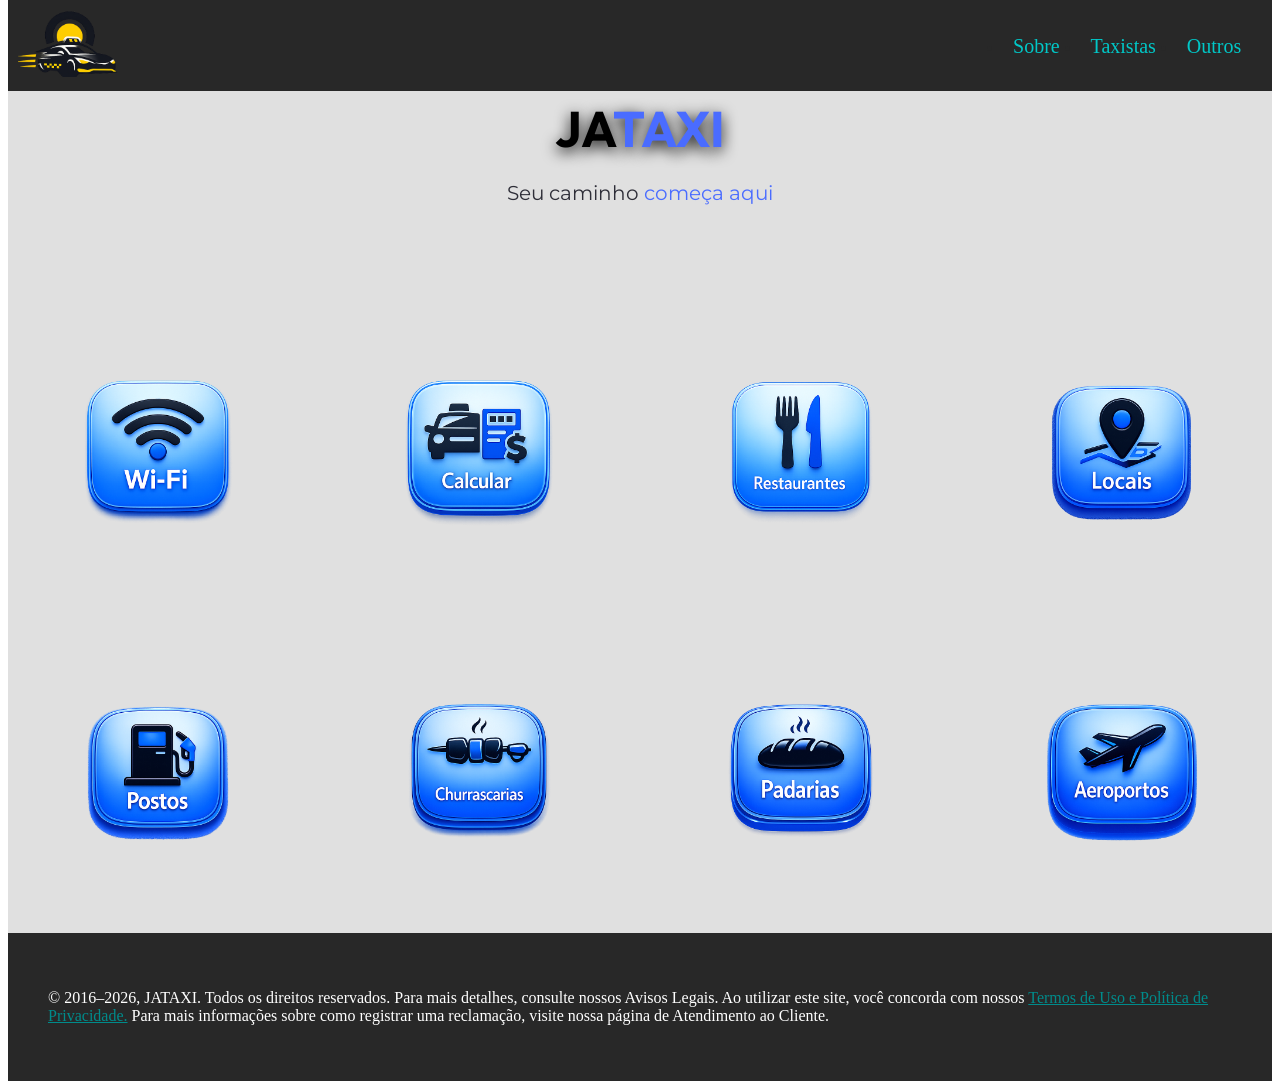
==== Jailton/Index.html @ 851be9f7 "Commit" ====
<!DOCTYPE html>
<html lang="en">
<head>
    <meta charset="UTF-8">
    <meta name="viewport" content="width=device-width, initial-scale=1.0">
    <title>JATAXI</title>
    <link rel="stylesheet" href="Index.css">
    <style>
    @import url('https://fonts.googleapis.com/css2?family=Montserrat:ital,wght@0,100..900;1,100..900&display=swap');
    @import url('https://fonts.googleapis.com/css2?family=Montserrat:ital,wght@0,100..900;1,100..900&family=Outfit:wght@100..900&display=swap');
    </style>
</head>
<body>
    <section class="cima">
        <nav class="topo">
        <div>
        <img src="Taxi.png" alt="" style="width: 100px;">
        </div>
        <div class="lista">
        <ul>
            <li><a href="Sobre.html">Sobre</a></li>
            <li><a href="taxistas.html">Taxistas</a></li>
            <li><a href="Outros.html">Outros</a></li>
        </ul>
        </div>
        </nav>

        <br><br><br><br>

        <div class="titulo">
        <h1 class="title">JA<span>TAXI</span></h1>
        <p class="sub">Seu caminho<span> começa aqui</span></p>
        </div>

        <nav class="botões">
        <div><a href="Wifi.html"><img src="Wifi.png" alt="" style="width: 300px;"></a></div>

        <div><a href="Calcular.html"><img src="Calcular.png" alt="" style="width: 300px;"></a></div>

        <div><a href=""><img src="Restaurantes.png" alt="" style="width: 300px;"></a></div>

        <div><a href="locais.html"><img src="Local.png" style="width: 300px;"></a></div>

        <div><a href=""><img src="Postos.png" alt="" style="width: 300px;"></a></div>

        <div><a href=""><img src="Churrascaria.png" alt="" style="width: 300px;"></a></div>

        <div><a href="padarias.html"><img src="Padaria.png" alt="" style="width: 300px;"></a></div>

        <div><a href="aeroportos.html"><img src="Aeroportos.png" alt="" style="width: 300px;"></a></div>
    
        </nav>
    </section>

    <section class="baixo">
        <p>© 2016–2026, JATAXI. Todos os direitos reservados.
            Para mais detalhes, consulte nossos Avisos Legais. Ao utilizar este site, você concorda com nossos <a href="Termos.html">Termos de Uso e Política de Privacidade.</a>
            Para mais informações sobre como registrar uma reclamação, visite nossa página de Atendimento ao Cliente.
</p>
    </section>

</body>
</html>
---- Jailton/Index.css ----
.cima{
    background-color: rgb(224, 224, 224);
}

.topo{
    display: flex;
    justify-content: space-between;
    background-color: rgb(40, 40, 40);
    margin-top: -8px;
    padding: 10px;
    width: 97.2%;
    position: fixed;
}

.lista ul{
    display: flex;
    justify-content: space-evenly;
    align-items: center;
    width: 270px;
    margin-top: 25px;
    color: rgb(40, 40, 40);
}

.lista ul li a{
    font-size: 20px;
    border-radius: 30px;
    padding: 10px;
    color: rgb(1, 199, 199);
    text-decoration: none;
}

.lista ul li a:hover{
    font-size: 20px;
    color: blueviolet;
    text-decoration: underline;
}

.titulo{
    margin-top: -25px;
}

.title{
    text-align: center;
    font-size: 50px;
    font-family: "Montserrat", sans-serif;
    text-shadow: 0px 4px 15px black;
    font-family: "Outfit", sans-serif;
}

.title span{
    color: rgb(74, 108, 255);
}

.sub{
    margin-top: -20px;
    text-align: center;
    font-family: "Montserrat", sans-serif;
    color: rgb(46, 46, 56);
    font-size: 20px;
}

.sub span{
    color: rgb(74, 108, 255);
}

.botões{
    display: flex;
    flex-wrap: wrap;
    gap: 20px;
    justify-content: space-between;
    margin-top: 100px;
}

.botões div img{
    border-radius: 60px;
}

.botões div img:hover{
    background-color: rgba(128, 128, 128, 0.493);
    transition: 0.3s;
    margin-top: -15px;
}

.baixo{
    padding: 40px;
    background-color: rgb(40, 40, 40);
    color: white;
}

.baixo p a{
    color: darkcyan;
}
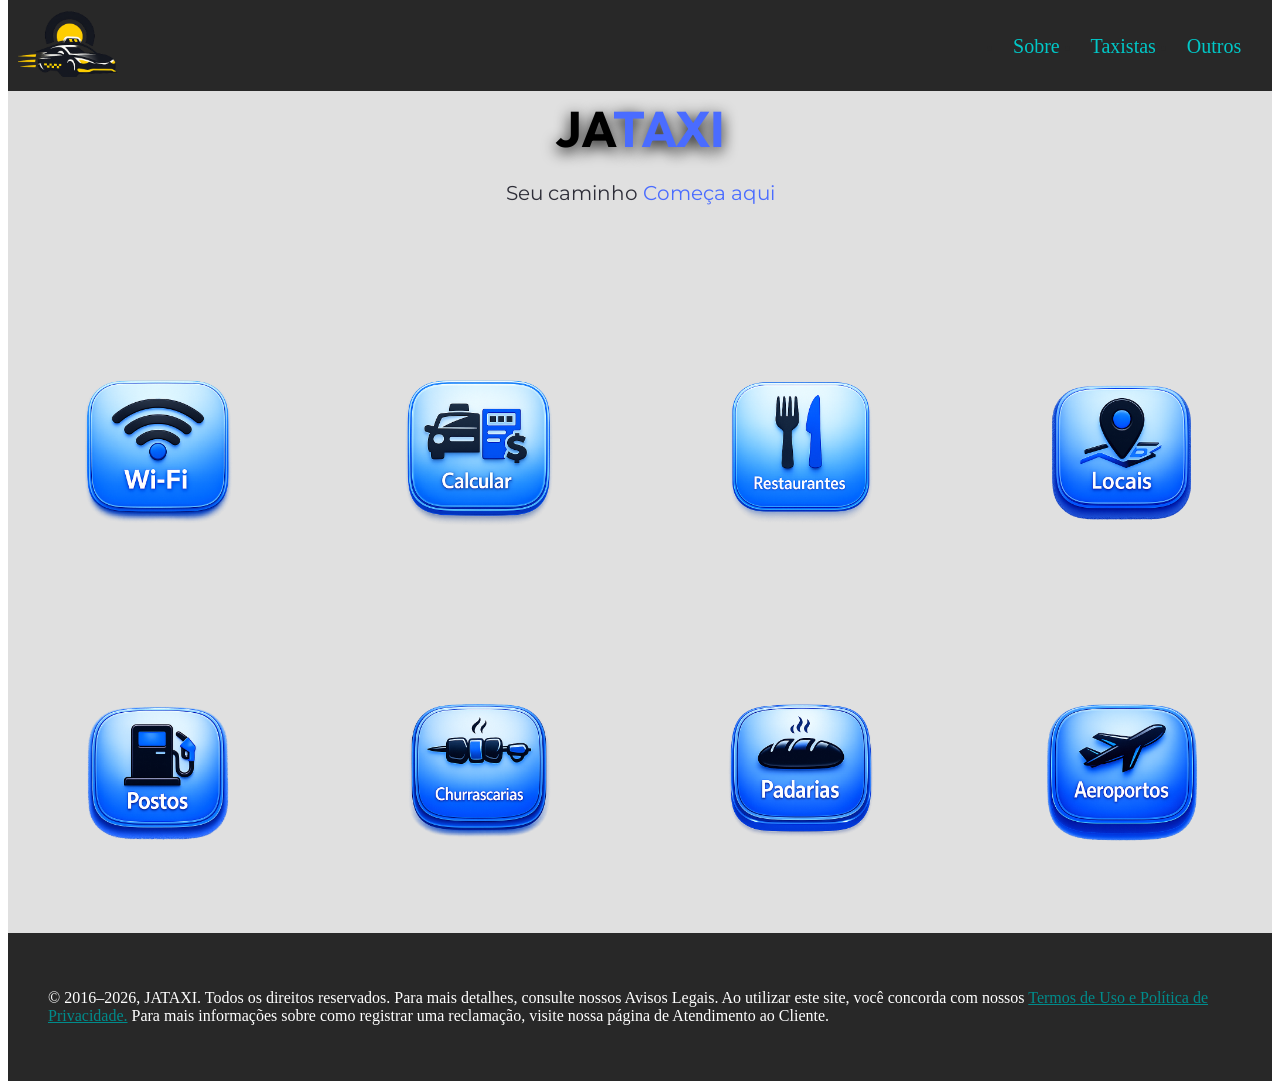
==== commit 50dad9aa: "mudei o i do index" ====
--- a/Jailton/Index.html
+++ b/Jailton/Index.html
@@ -29,7 +29,7 @@
 
         <div class="titulo">
         <h1 class="title">JA<span>TAXI</span></h1>
-        <p class="sub">Seu caminho<span> começa aqui</span></p>
+        <p class="sub">Seu caminho<span> Começa aqui</span></p>
         </div>
 
         <nav class="botões">
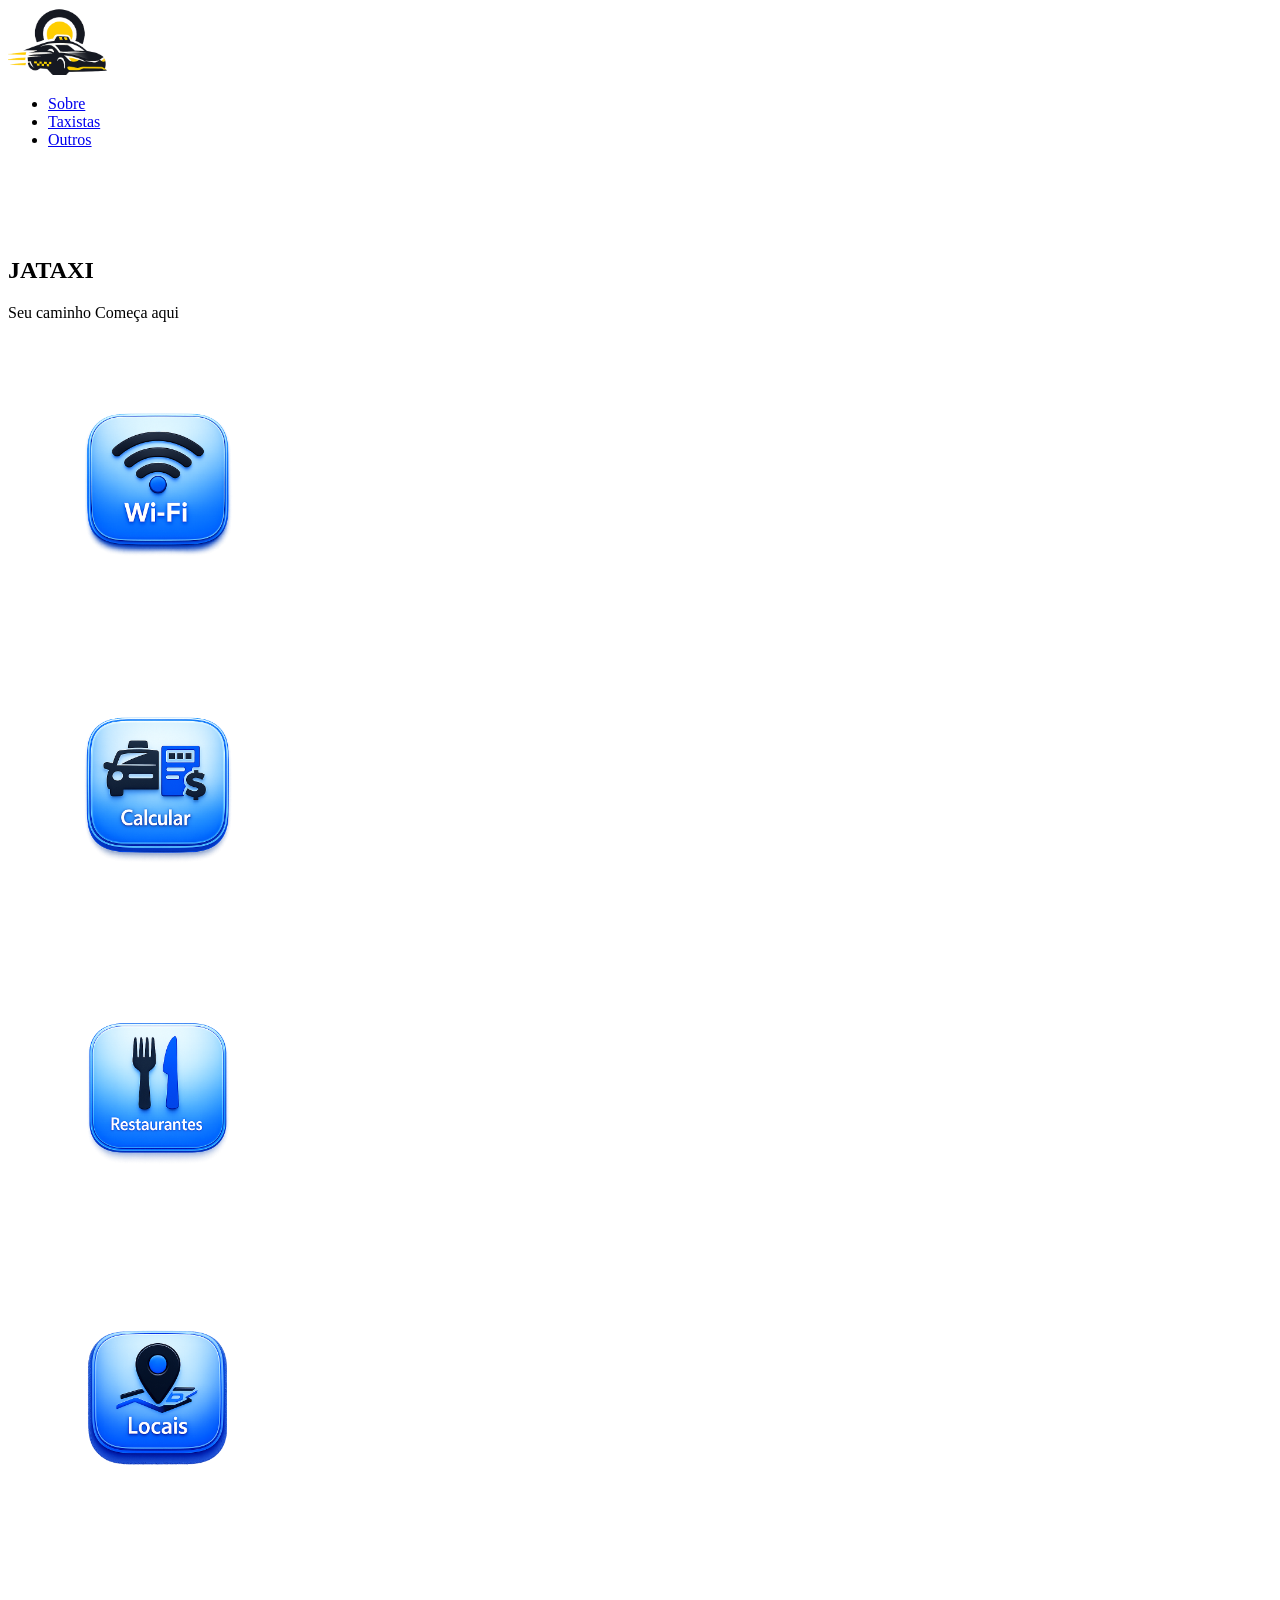
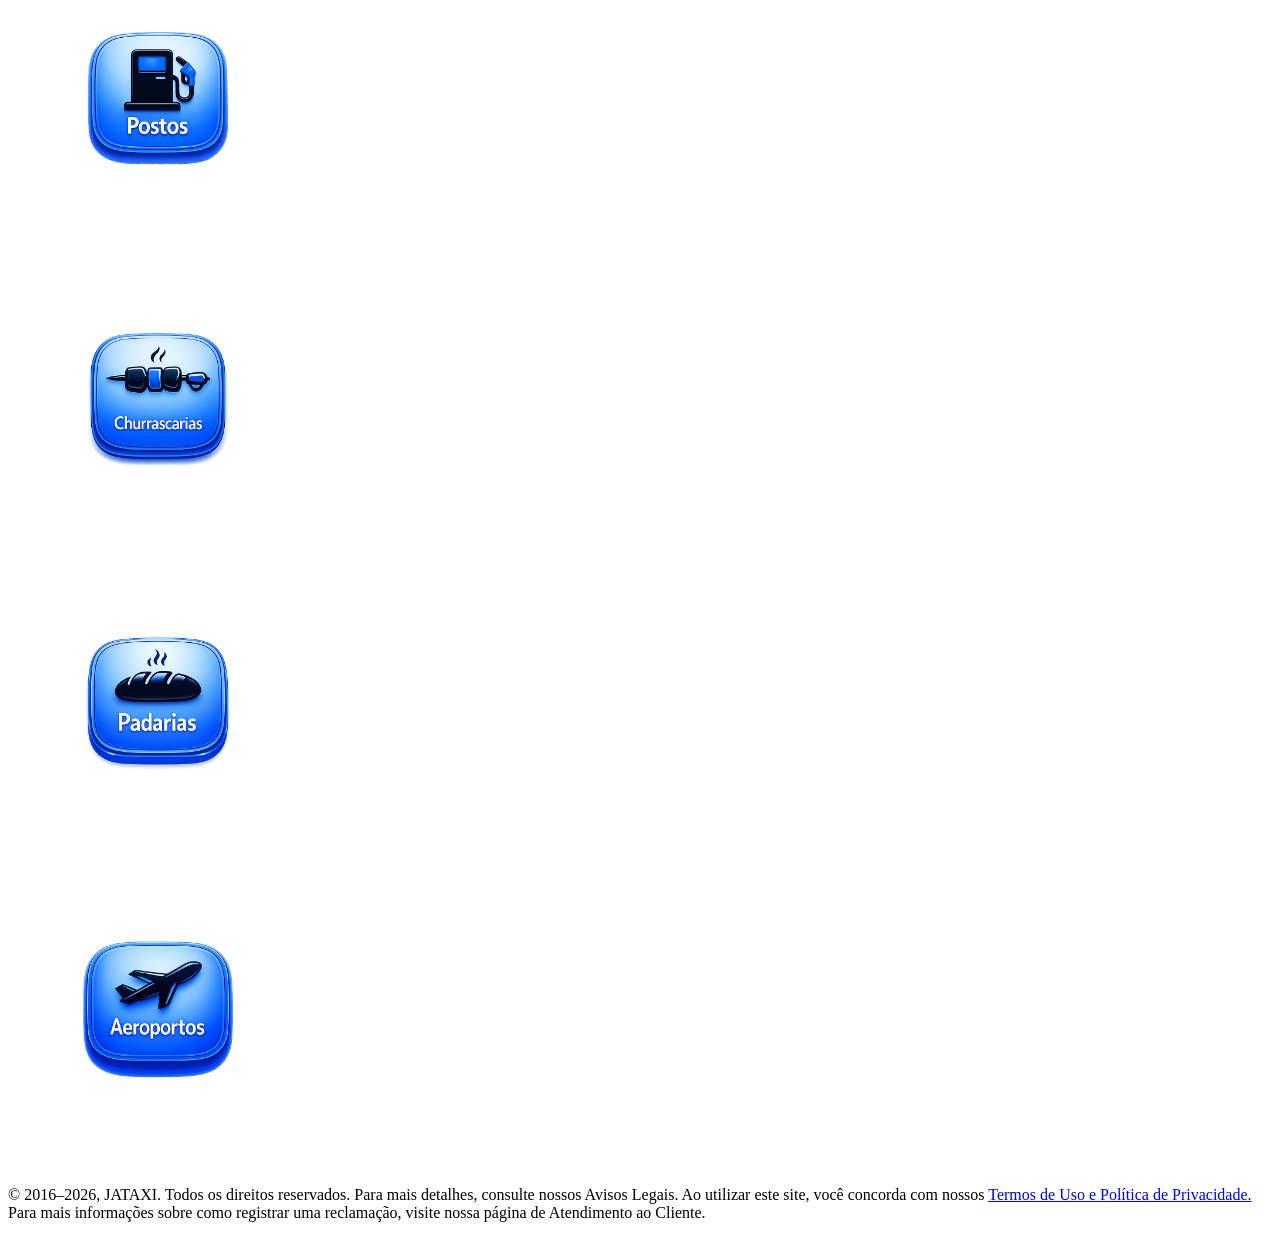
==== commit 1464342a: "Commit" ====
--- a/Jailton/Index.html
+++ b/Jailton/Index.html
@@ -4,7 +4,7 @@
     <meta charset="UTF-8">
     <meta name="viewport" content="width=device-width, initial-scale=1.0">
     <title>JATAXI</title>
-    <link rel="stylesheet" href="Index.css">
+    <link rel="stylesheet" href="index.css">
     <style>
     @import url('https://fonts.googleapis.com/css2?family=Montserrat:ital,wght@0,100..900;1,100..900&display=swap');
     @import url('https://fonts.googleapis.com/css2?family=Montserrat:ital,wght@0,100..900;1,100..900&family=Outfit:wght@100..900&display=swap');
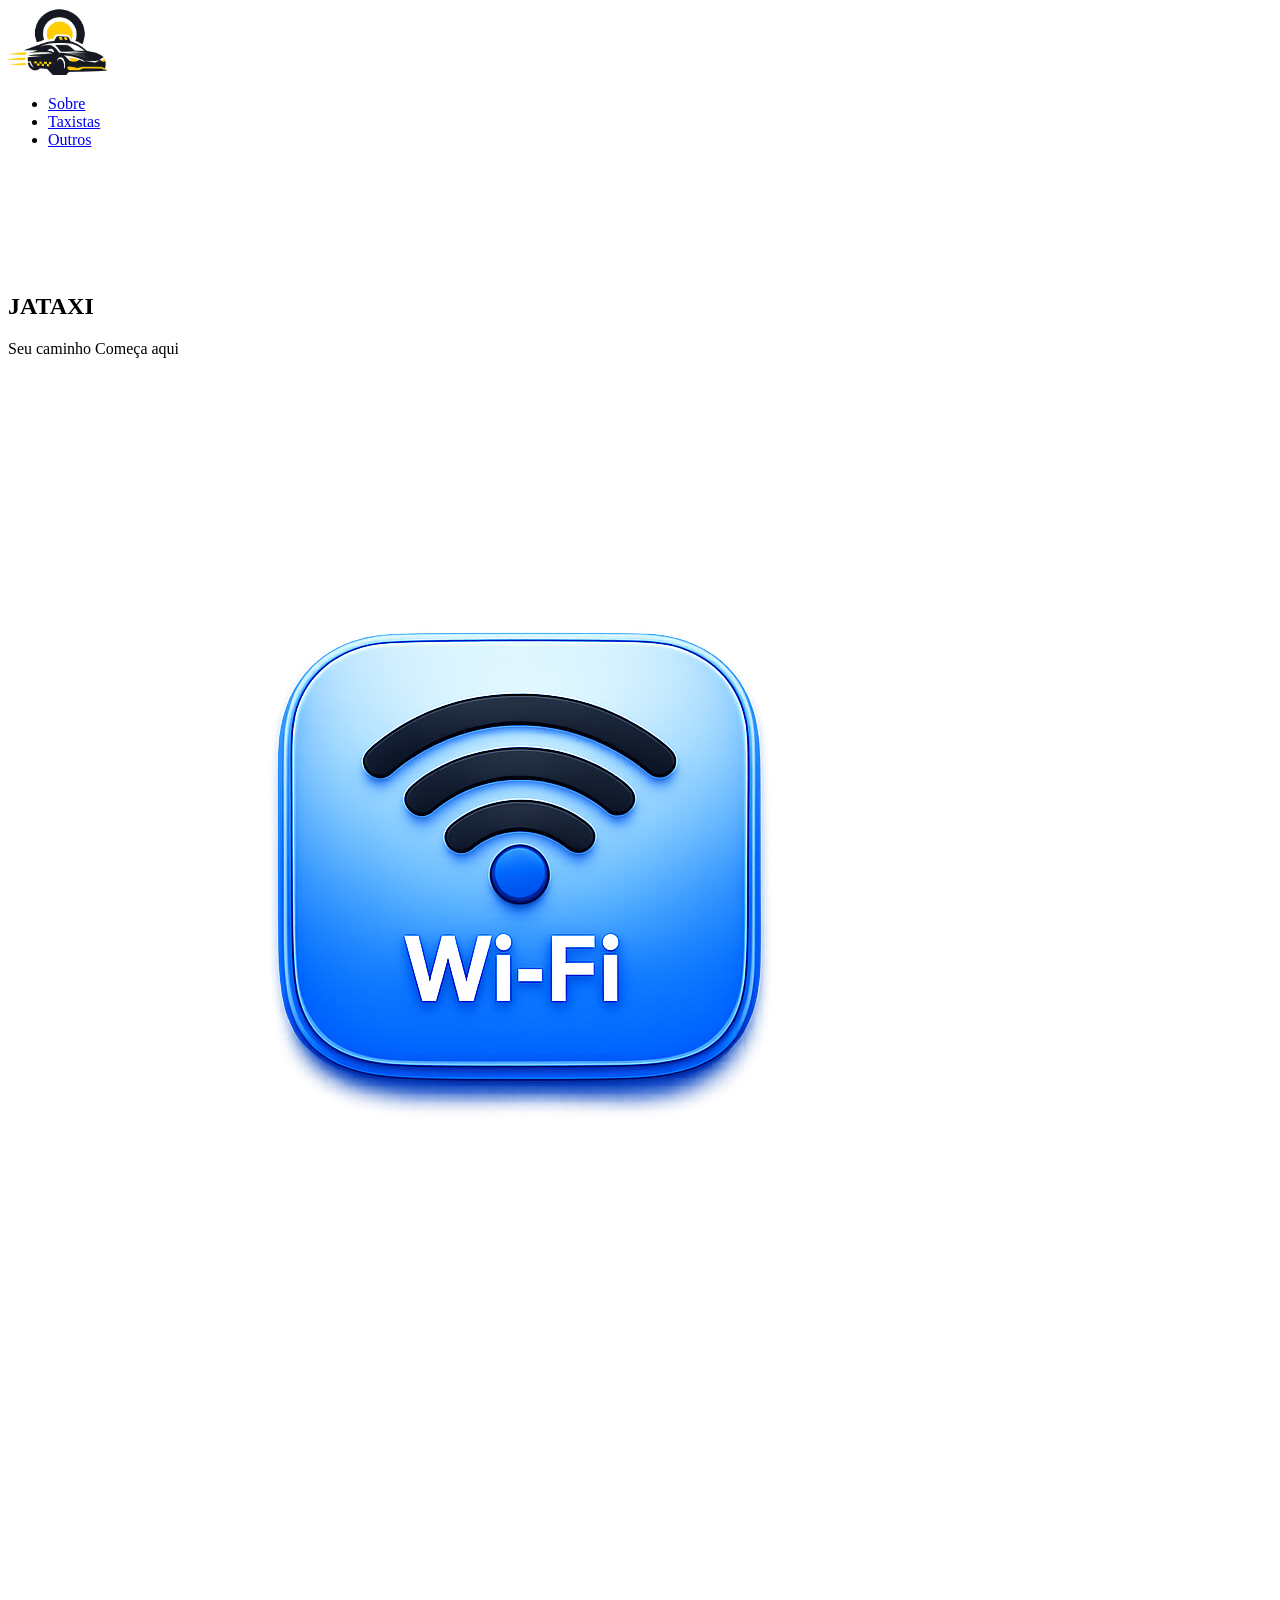
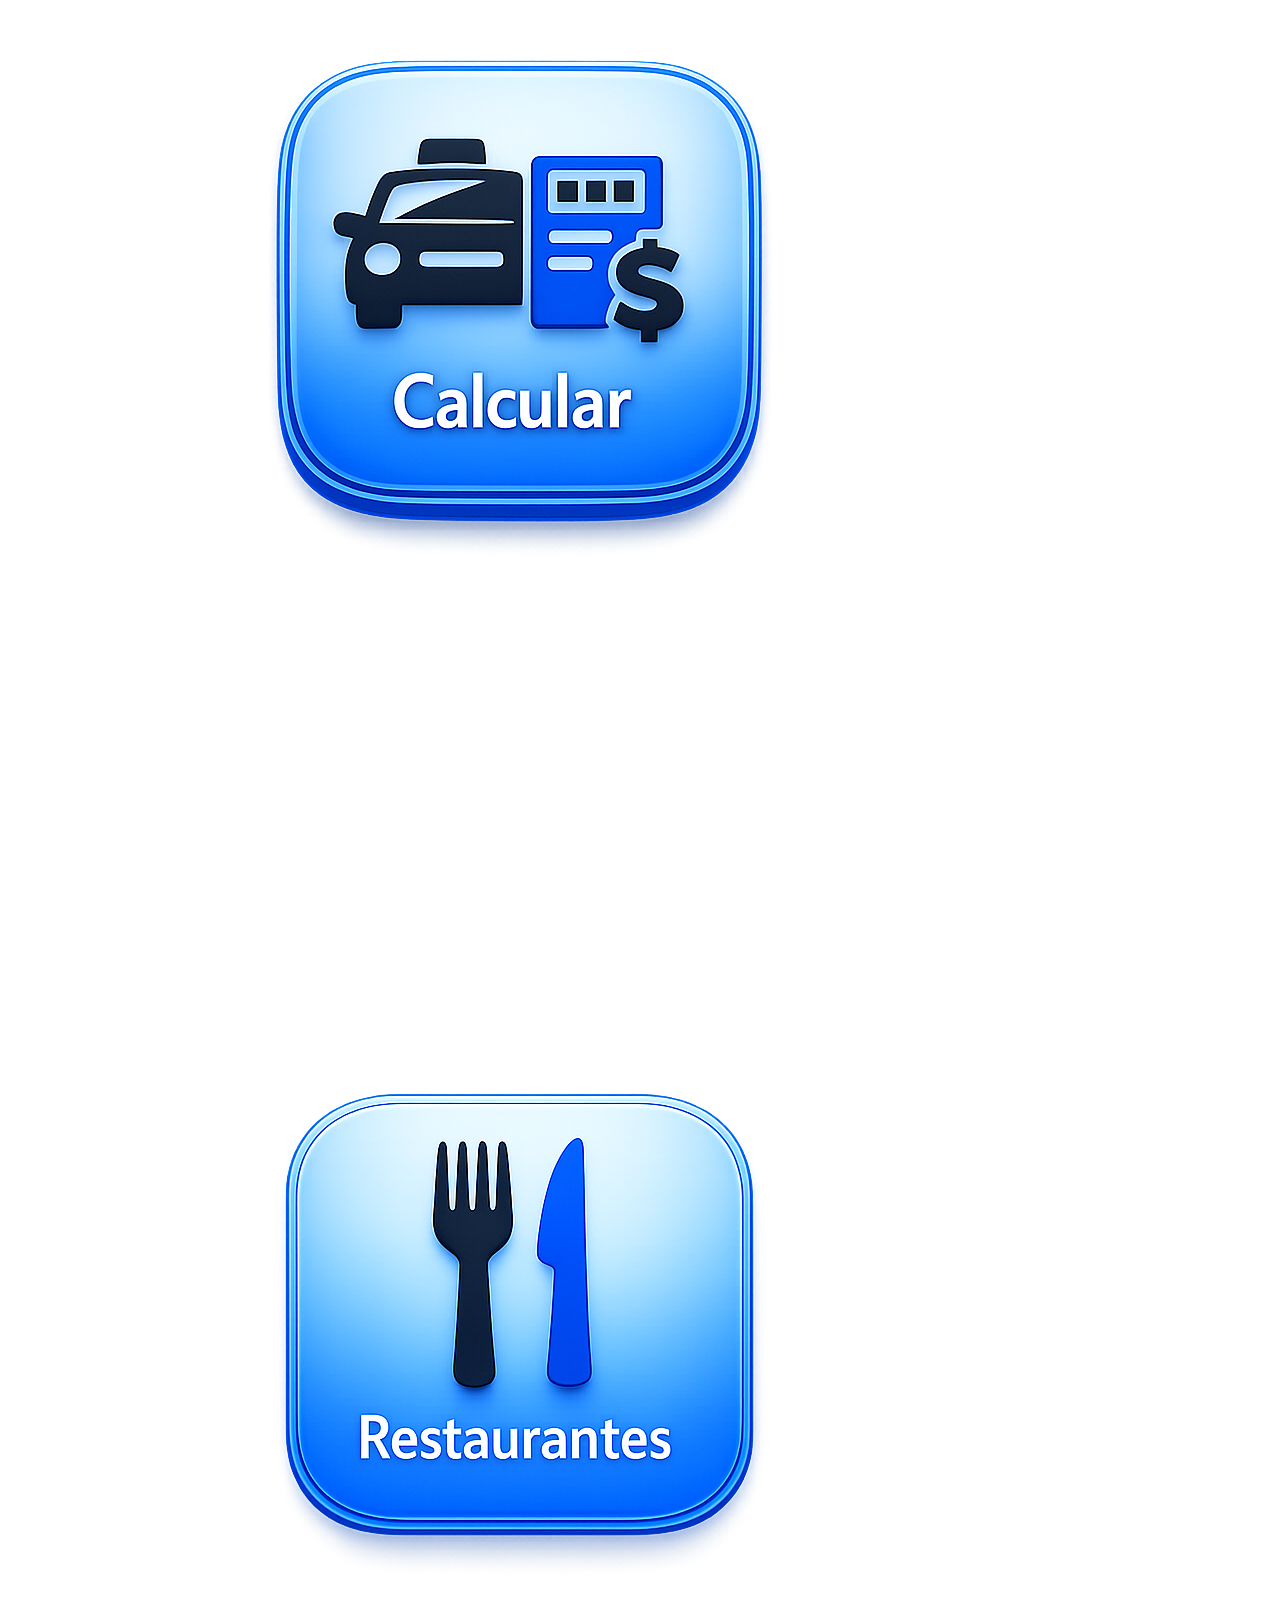
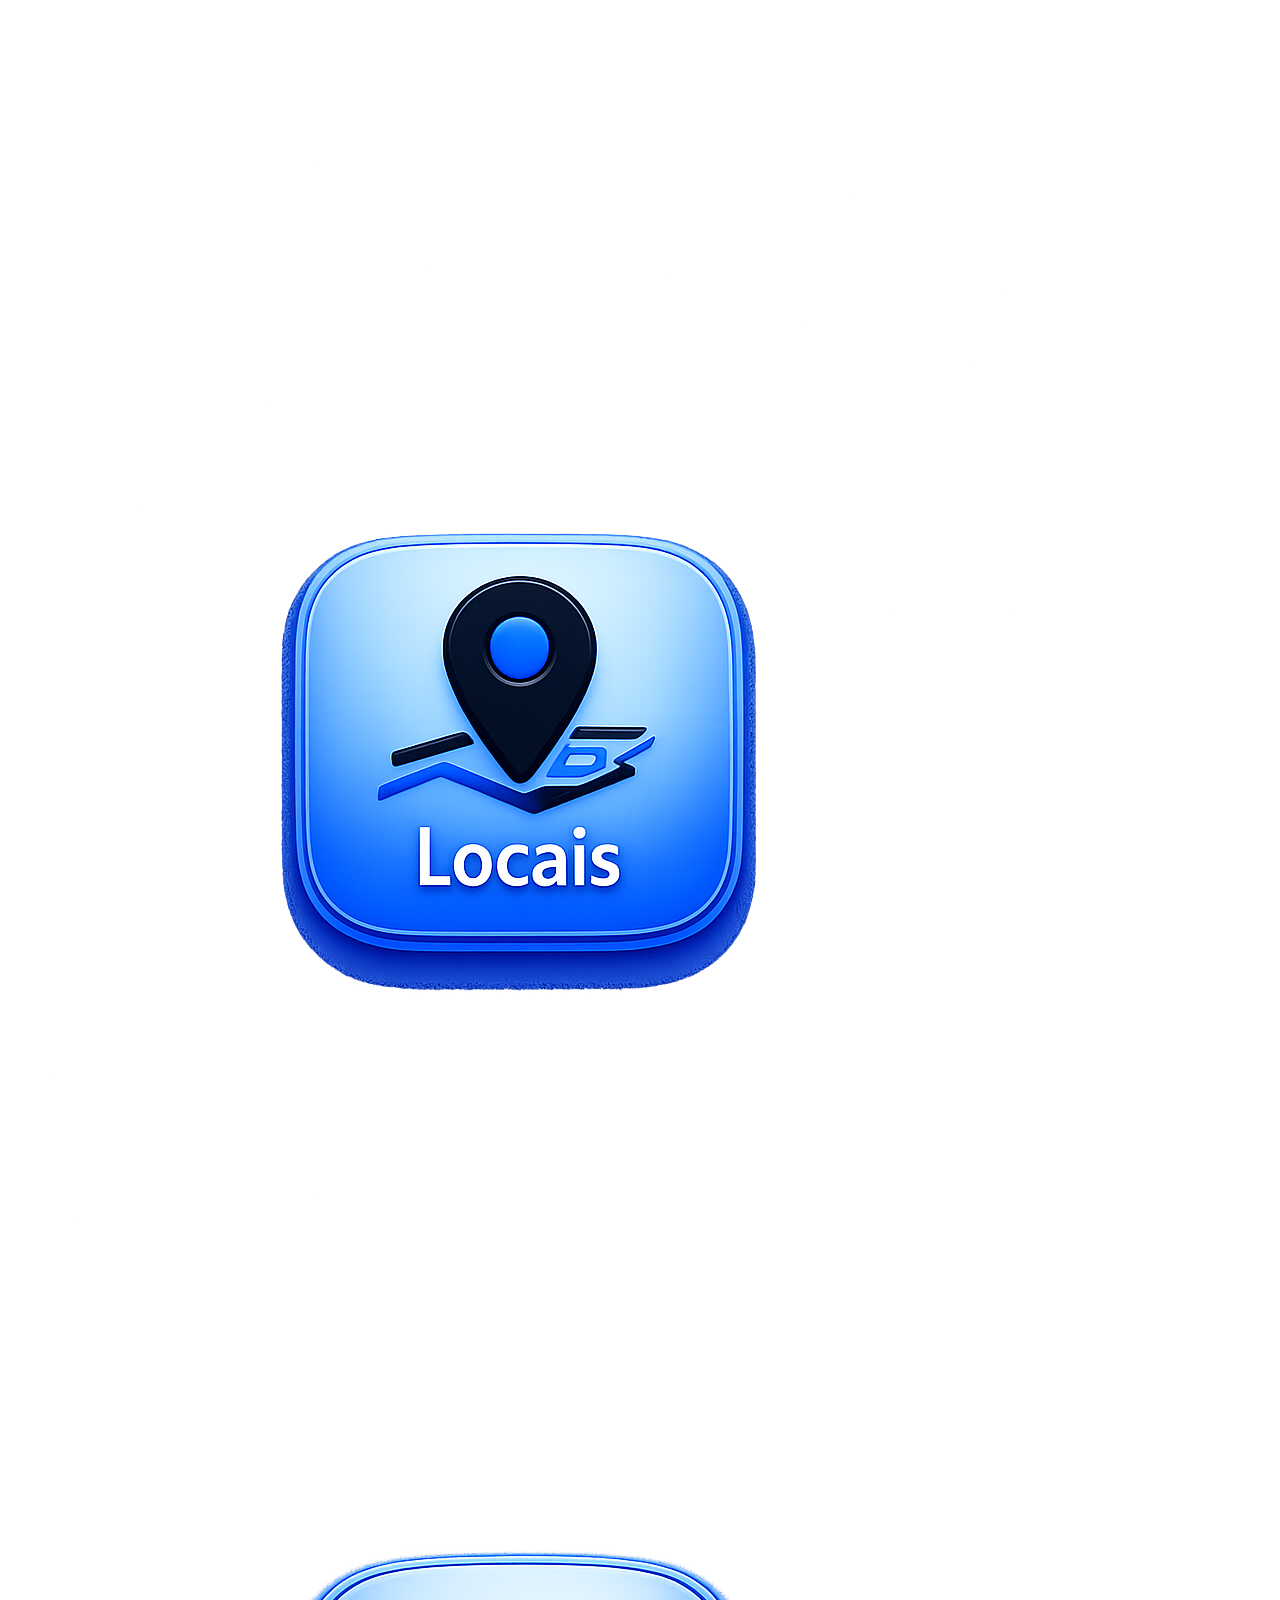
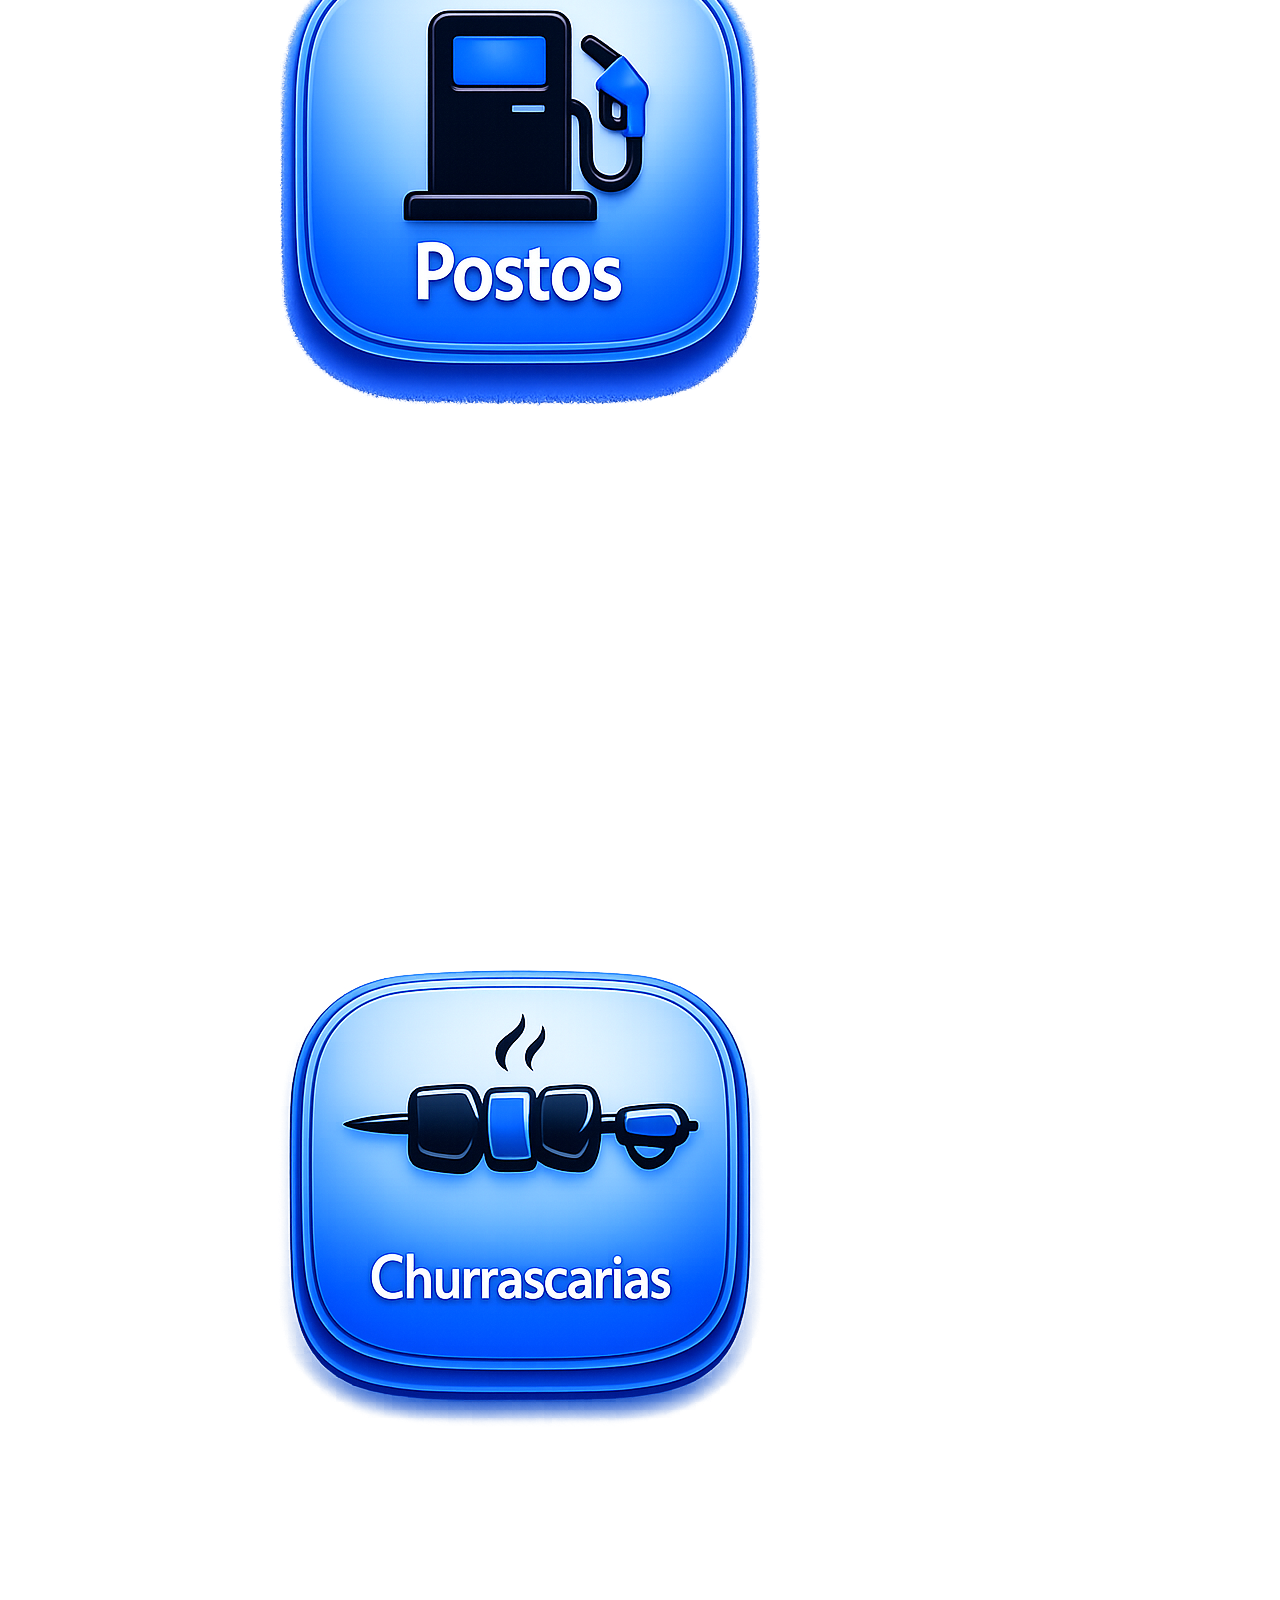
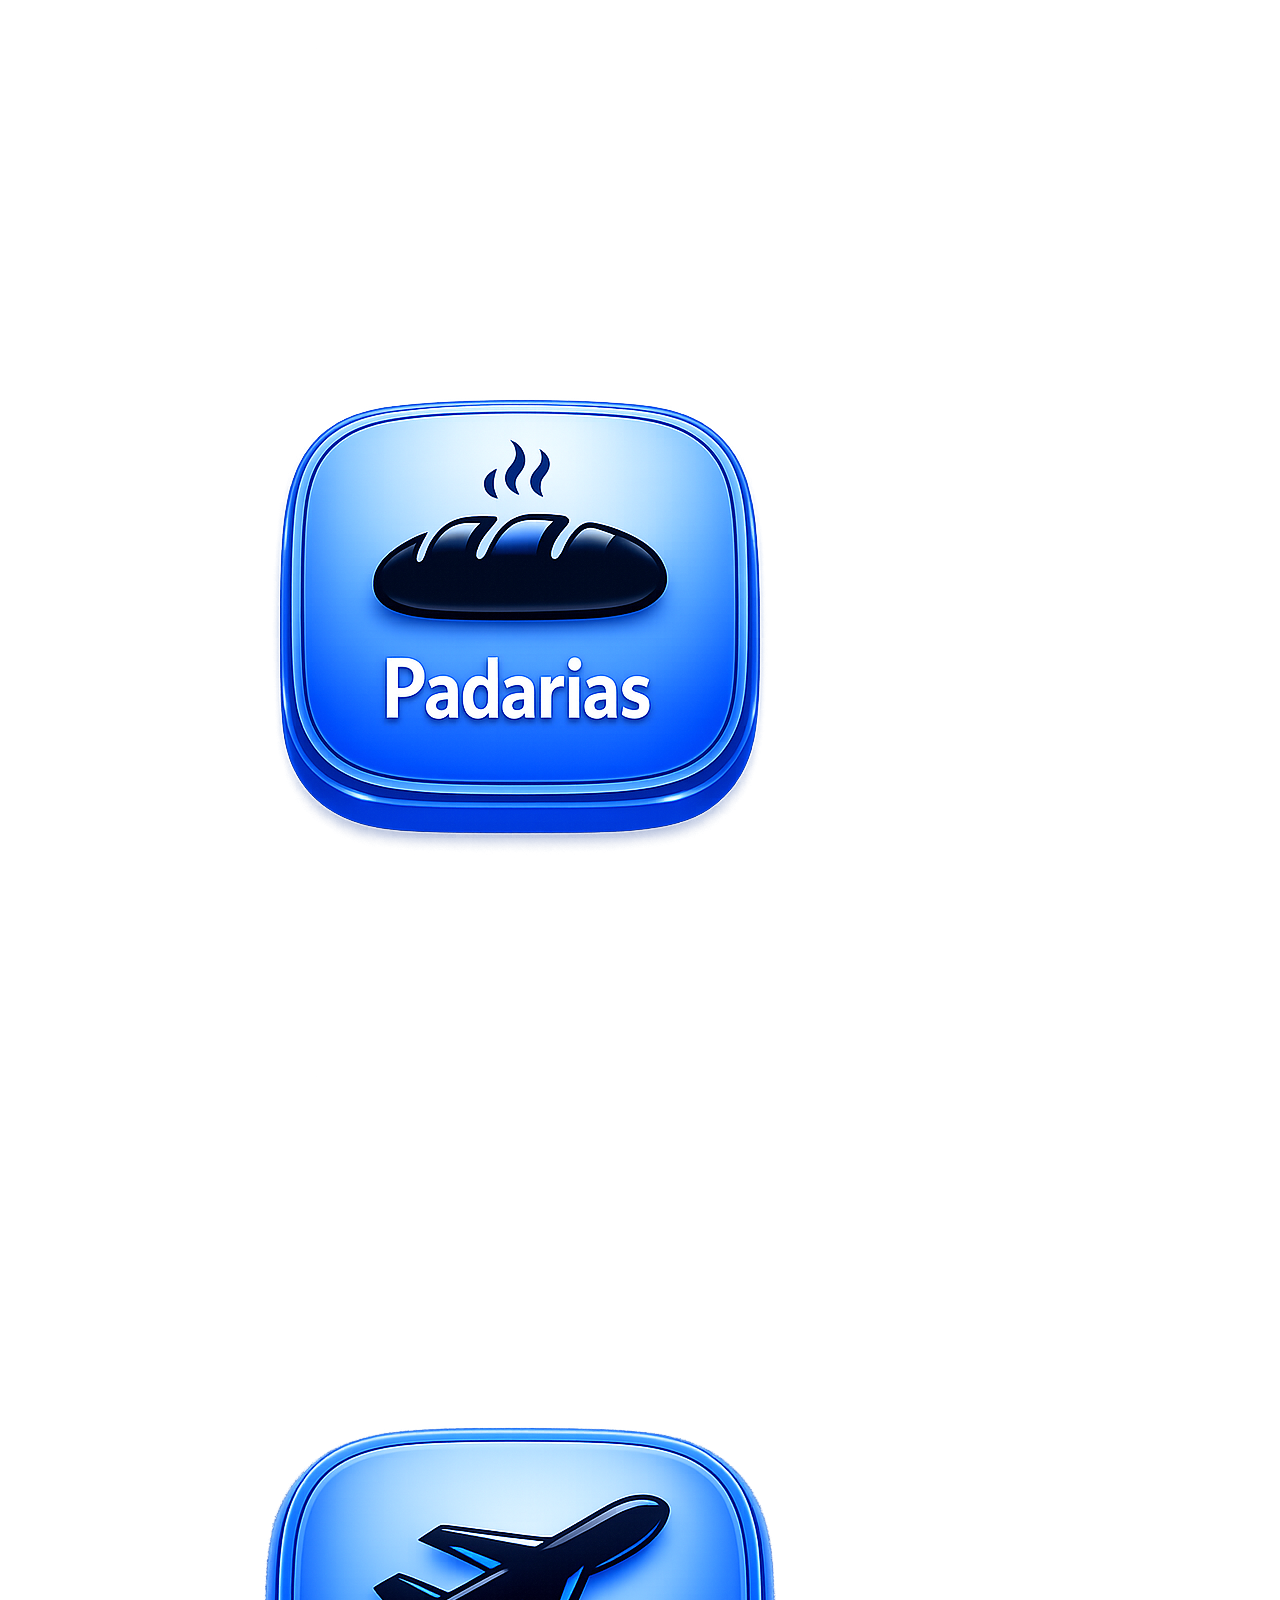
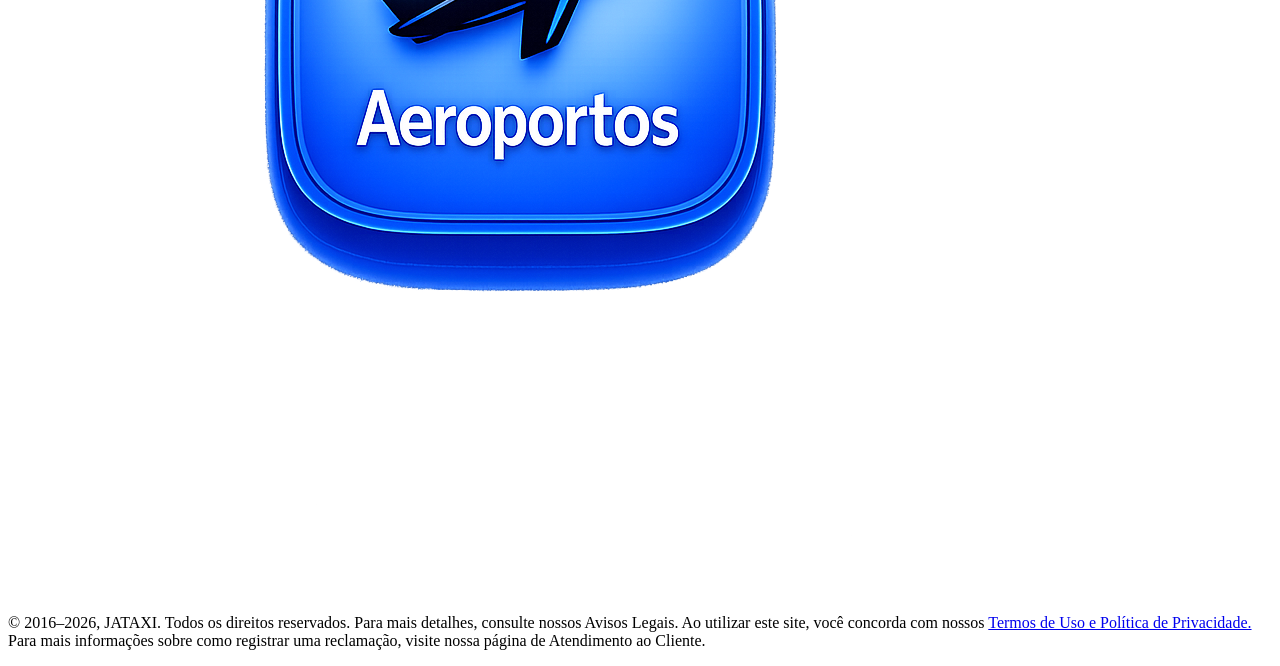
==== commit 0aec184a: "Commit" ====
--- a/Jailton/Index.html
+++ b/Jailton/Index.html
@@ -25,7 +25,7 @@
         </div>
         </nav>
 
-        <br><br><br><br>
+        <br><br><br><br><br><br>
 
         <div class="titulo">
         <h1 class="title">JA<span>TAXI</span></h1>
@@ -33,21 +33,21 @@
         </div>
 
         <nav class="botões">
-        <div><a href="Wifi.html"><img src="Wifi.png" alt="" style="width: 300px;"></a></div>
+        <div><a href="Wifi.html"><img src="Wifi.png" alt=""></a></div>
 
-        <div><a href="Calcular.html"><img src="Calcular.png" alt="" style="width: 300px;"></a></div>
+        <div><a href="Calcular.html"><img src="Calcular.png" alt=""></a></div>
 
-        <div><a href=""><img src="Restaurantes.png" alt="" style="width: 300px;"></a></div>
+        <div><a href="restaurantes.html"><img src="Restaurantes.png" alt=""></a></div>
 
-        <div><a href="locais.html"><img src="Local.png" style="width: 300px;"></a></div>
+        <div><a href="locais.html"><img src="Local.png"></a></div>
 
-        <div><a href=""><img src="Postos.png" alt="" style="width: 300px;"></a></div>
+        <div><a href="postos.html"><img src="Postos.png" alt=""></a></div>
 
-        <div><a href=""><img src="Churrascaria.png" alt="" style="width: 300px;"></a></div>
+        <div><a href="churrascarias.html"><img src="Churrascaria.png" alt=""></a></div>
 
-        <div><a href="padarias.html"><img src="Padaria.png" alt="" style="width: 300px;"></a></div>
+        <div><a href="padarias.html"><img src="Padaria.png" alt=""></a></div>
 
-        <div><a href="aeroportos.html"><img src="Aeroportos.png" alt="" style="width: 300px;"></a></div>
+        <div><a href="aeroportos.html"><img src="Aeroportos.png" alt=""></a></div>
     
         </nav>
     </section>
